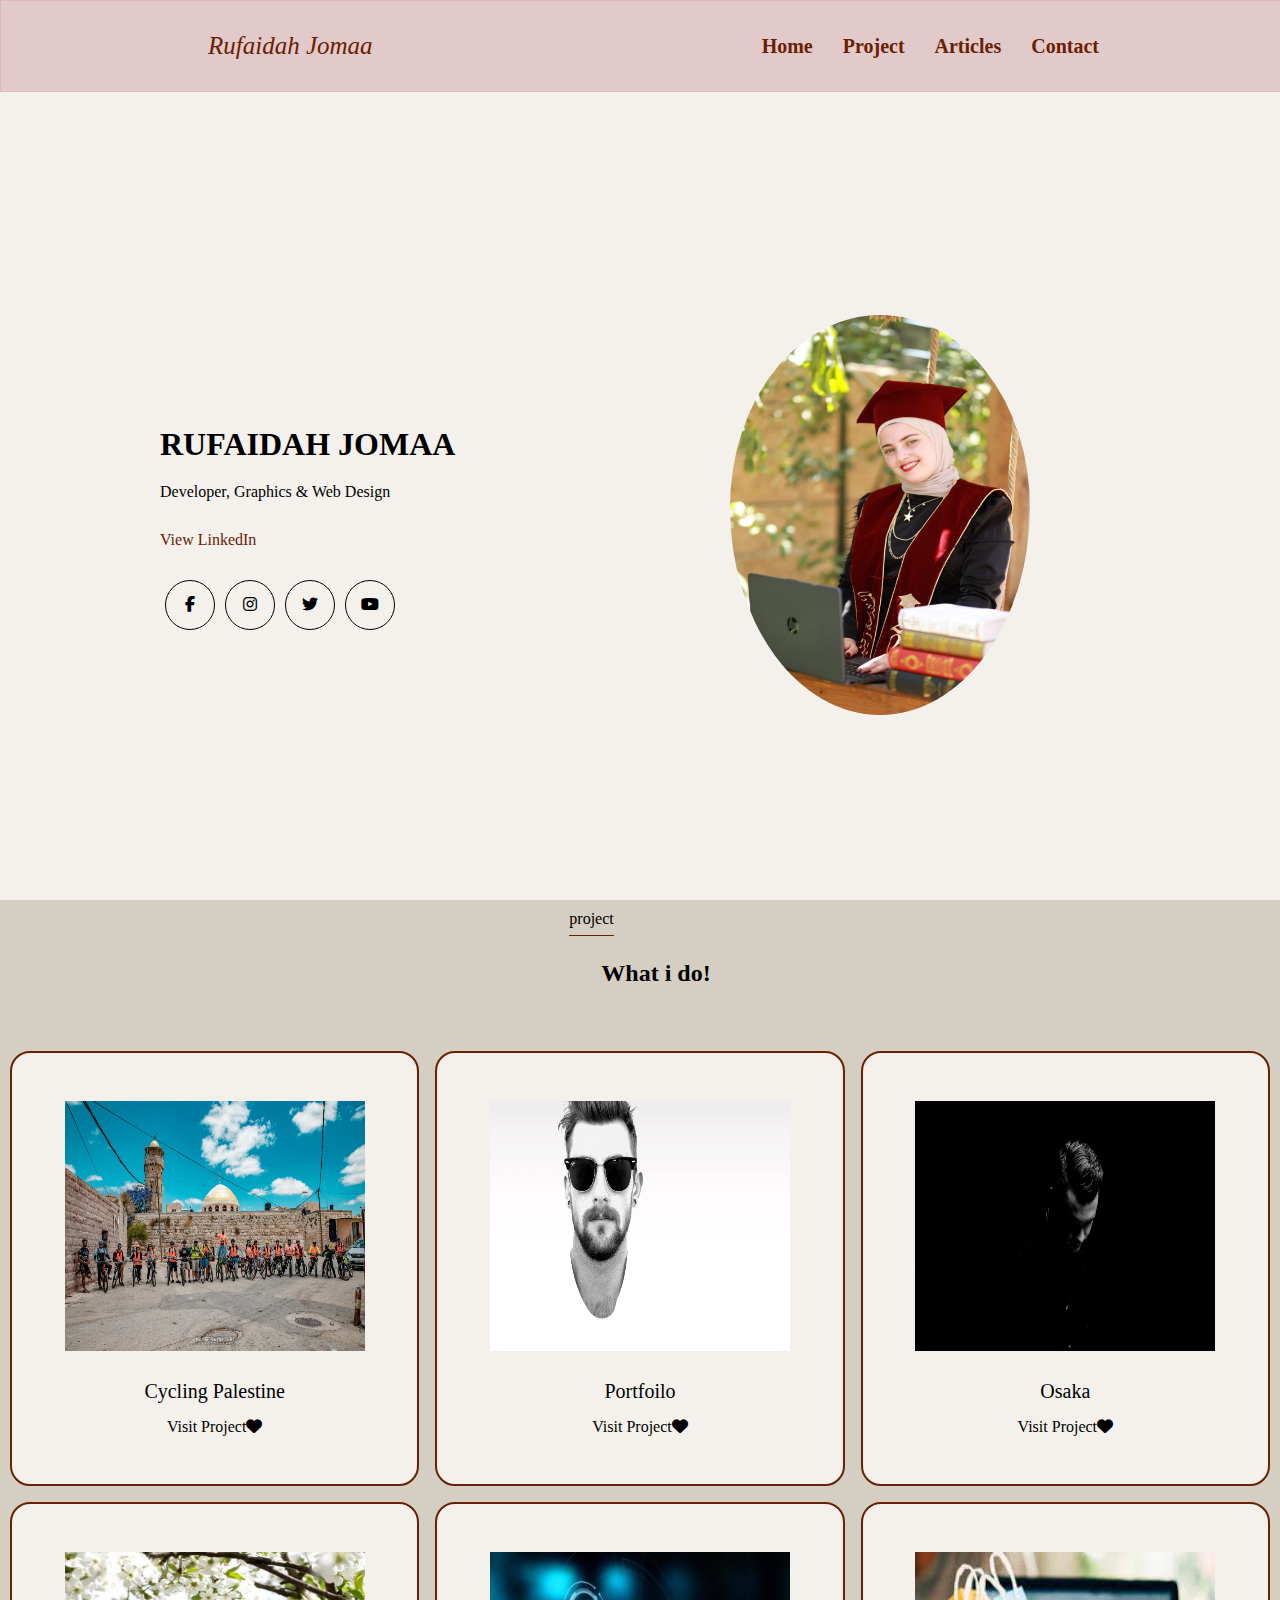
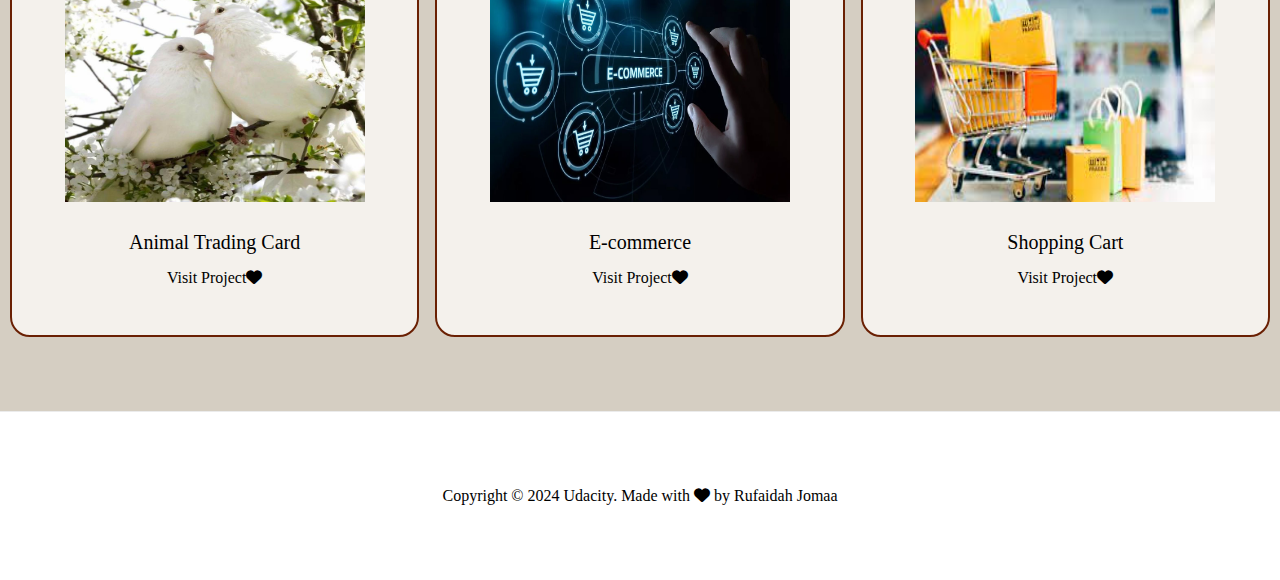
==== index.html @ 46320796 "first commit" ====
<!DOCTYPE html>
<html lang="en">

<head>
  <meta charset="UTF-8">
  <meta name="viewport" content="width=device-width, initial-scale=1.0">
  <title>Personal Blog Website</title>
  <link rel="stylesheet" href="https://cdnjs.cloudflare.com/ajax/libs/font-awesome/6.4.0/css/all.min.css" />
  <link rel="stylesheet" href="assets/css/main.css">
  <link rel="stylesheet" href="assets/css/mediaQuery.css">

</head>

<body>

  <!--Navbar-->
  <nav>
    <div>
      <span class="name">Rufaidah Jomaa</span>
    </div>
    <ul class="navbar-list">
      <li class="item"><a href="index.html">Home</a></li>
      <li class="item"><a href="#project">Project</a></li>
      <li class="item"><a href="articles.html">Articles</a></li>
      <li class="item"><a href="contact.html">contact</a></li>

    </ul>
  </nav>
  <!--Header-->
  <div class="header">
    <div class="container con">
      <div class="header-content">
        <strong>
          <h1>Rufaidah Jomaa</h1>
        </strong>
        <blockquote>Developer, Graphics & Web Design</blockquote>
        <a href="https://www.linkedin.com/in/rufaidah-jomaa-46b5642bb/" class="view-link">View LinkedIn</a>
        <div class="social-media ">
          <div class="icon ">
            <a href="https://www.facebook.com/rufaidah.jomaa.9"><i class="fa-brands fa-facebook-f"></i></a>
          </div>
          <div class="icon">
            <a href="https://www.instagram.com/rufaidahjomaa/"><i class="fa-brands fa-instagram"></i></a>
          </div>
          <div class="icon">
            <a href="https://github.com/rufaidah-jomaa/"><i class="fa-brands fa-twitter"></i></a>
          </div>
          <div class="icon">
            <a href="https://www.youtube.com"> <i class="fa-brands fa-youtube"></i></a>
          </div>

        </div>

      </div>
      <div class="left-sec">
        <div class="main-item">
          <img src="assets/images/main-image.jpeg" alt="developer-image" class="item-main-img">

        </div>
      </div>
    </div>
  </div>

  <!--Projects Section-->
  <div class="projects" id="project">
    <div class="container">
      <div class="project-header ">
        <div class="pro-title ">
          <div>
            <span>project</span>
            <h2 class=" h2-about">What i do!</h2>
          </div>
        </div>
      </div>
      <div class="projects-grid ">
        <div class=" project-item  ">
          <img src="assets/images/cycling.jpeg" alt="cycling palestine image">
          <h3 class="pro-h3">Cycling Palestine</h3>
          <a href="https://cyclingpalestine.netlify.app/" class="pro-link">Visit Project<i
              class="fa-solid fa-heart"></i></a>
        </div>
        <div class=" project-item">
          <img src="assets/images/introbg5.png" alt="portfoilo image">
          <h3 class="pro-h3">Portfoilo</h3>
          <a href="https://rufaidah-jomaa.github.io/Portfolio/" class="pro-link ">Visit Project<i
              class="fa-solid fa-heart"></i></a>
        </div>

        <div class=" project-item">
          <img src="assets/images/bg_osaka.jpg" alt="Osaka image">
          <h3 class="pro-h3">Osaka</h3>
          <a href="https://rufaidah-jomaa.github.io/Osaka/" class="pro-link ">Visit Project<i
              class="fa-solid fa-heart"></i></a>
        </div>
        <div class=" project-item  ">
          <img src="assets/images/bird.jpeg" alt="animal image">
          <h3 class="pro-h3">Animal Trading Card</h3>
          <a href="https://github.com/rufaidah-jomaa/Animal-Trading-Cards" class="pro-link">Visit Project<i
              class="fa-solid fa-heart"></i></a>
        </div>
        <div class=" project-item">
          <img src="assets/images/E-commerce.jpg" alt="E-commerce image">
          <h3 class="pro-h3">E-commerce</h3>
          <a href="https://github.com/rufaidah-jomaa/E-Commerce" class="pro-link ">Visit Project<i
              class="fa-solid fa-heart"></i></a>
        </div>

        <div class=" project-item">
          <a href="#"><img src="assets/images/cart.jpeg" alt="shoping cart image"></a>
          <h3 class="pro-h3">Shopping Cart</h3>
          <a href="https://github.com/rufaidah-jomaa/Shopping-Cart" class="pro-link ">Visit Project<i
              class="fa-solid fa-heart"></i></a>
        </div>
      </div>
    </div>
  </div>
  <!--Footer section-->
  <footer>
    <div class="footer-content ">
      <p>Copyright &copy; 2024 <span class="fw-bold text-uppercase">Udacity</span>.
        Made with <i class="fa-solid fa-heart"></i> by Rufaidah Jomaa</p>
    </div>
  </footer>

</body>

</html>
---- assets/css/main.css ----
@import url('./contact.css');
@import url('./articles.css');
@import url('./mediaQuery.css');

:root {
    --main-color: #6a2003;

}
html, body {
    margin: 0;
    padding: 0;
    overflow-x: hidden;
  }
* {
    margin: 0;
    padding: 0;
    font-family: Georgia, 'Times New Roman', Times, serif;

}

nav {
    color: var(--main-color);
    border: 1px solid rgb(224, 184, 184);
    background-color: rgb(226, 202, 202);
    display: flex;
    justify-content: space-around;
    align-items: center;
    padding: 15px;
    position: fixed;
    width: 100%;
    z-index: 1;
    height: 60px;

}

.item {
    top: 50%;
    font-weight: bold;
}

.name {
    font-size: 25px;
    font-family: Georgia, 'Times New Roman', Times, serif;
    font-style: italic;
}

ul {
    display: flex;
    list-style: none;
    gap: 20px;

}

ul li a {
    text-decoration: none;
    font-size: 20px;
    text-transform: capitalize;
    color: var(--main-color);
    padding: 5px;
    top: 50%;
    font-family: Cambria, Cochin, Georgia, Times, 'Times New Roman', serif;
}

ul li a:hover {
    color: var(--main-color);
    border-bottom: 2px solid var(--main-color);

}

/*header section*/
.header {
    background-color: #f4f1ec;
}

.header-content h1 {
    text-transform: uppercase;

}

.header .con {
    display: flex;
    align-items: center;
    height: 100vh;
    width: 75%;
    margin: auto;
  
}

.header-content {
    line-height: 3rem;
    padding-top: 150px;
}

.social-media {
    margin-top: 1rem;
    display: flex;
    justify-content: space-around;
    width: 50%;
}

.icon {
    border: 1px solid;
    border-radius: 50%;
    display: flex;
    justify-content: center;
    align-items: center;
    width: 3rem;
    height: 3rem;
    transition-duration: 1s;
    color: #000000;
}

.view-link {
    color: var(--main-color);
}

.icon:hover {
    background-color: var(--main-color);
}

.navbar-nav .nav-link.active,
.navbar-nav .nav-link.show {
    color: var(--main-color);
}

.nav-link:focus,
.nav-link:hover {
    color: var(--main-color);
}

.title h2 {
    font-size: 4rem;
    letter-spacing: 10px;
    color: #cacaca;
    font-weight: 900;
}

.title h3 {
    font-size: 2rem;
    font-weight: 900;
}


.item-main-img {
    width: 400px;
    height: 400px;
    border-radius: 50%;
    -webkit-border-radius: 50%;
    -moz-border-radius: 50%;
    -ms-border-radius: 50%;
    -o-border-radius: 50%;
    padding-top: 15px;

}

.header-content {
    width: 50%;

}

.left-sec {
    width: 50%;

}

.main-item {
    display: flex;
    width: 300px;
    height: 300px;
    margin: auto;
    
}



/*start projects section*/
.projects {
    padding: 10px;
    background-color: #d5cec2;
}

.pro-title {
    display: flex;
    justify-content: center;

}

.pro-title span {
    border-bottom: 1px solid var(--main-color);
    padding-bottom: 0.5rem;
}

.h2-about {
    padding-left: 2rem;
    padding-top: 2rem;
}

.pro-h3 {
    font-size: 20px;
    font-weight: 500;
    padding-bottom: 15px;
    padding-top: 25px;
}

.projects-grid {
    padding-block: 4rem;
    display: grid;
    grid-template-columns: repeat(3, 1fr);
    gap: 1rem;
}

.project-item {
    box-sizing: border-box;
    text-align: center;
    padding: 3rem;
    border: 2px solid var(--main-color);
    border-radius: 20px;
    background-color: #f4f1ec;
}

.project-item img {
    width: 300px;
    height: 250px;
}

.title-border-color {
    border-color: var(--main-color) !important;
}



/*footer section*/
footer {
    display: flex;
    justify-content: center;
    padding: 75px 15px;
    text-align: center;
    border-top: 1px solid #ebebeb;
}

.footer-content {
    display: flex;
}

.footer-content a {
    color: #000000;
    font-weight: 700;
    margin-left: 0.5rem;
}

.footer-content a:hover {
    color: #eda62a;

}
---- assets/css/mediaQuery.css ----
@media screen and (max-width: 540px) {
    body {
        font-size: 15px !important;
    }

    .navbar {
        flex-direction: column;
        display: flex;
    }

    .projects-grid {
        grid-template-columns: 1fr;
    }

    .articles-grid {
        padding-top: 30px;
        grid-template-columns: 1fr;
        display: flex;
        flex-wrap: wrap;
        gap: 30px;
        justify-content: center;

    }

    .article-item {
        width: 100%;
        max-width: 400px;
        margin: 0 auto;
        box-sizing: border-box;
        padding: 10px;
        border-radius: 15px;
    }

    .art-img img {
        width: 100%;
        height: auto;
    }

    nav {
        flex-direction: column;
        justify-content: center;
        align-items: center;
        padding: 2px;
    }

    .header .con {
        flex-direction: column;
        width: 100%;
    }

    .header-content {
        width: 100%;
        text-align: center;
    }

    .social-media {
        margin: auto;
    }

    .contact-form-grid {
        grid-template-columns: 1fr;
        text-align: center;
        justify-content: center;
    }

    .contact-image img {
        margin: 0 auto;
        width: 80%;
    }

    .contact-form-content {
        padding: 10px;
    }

    .projects .projects-grid {
        display: unset;

    }

    .left-sec {
        align-items: center;
    }

    .item-main-img {
        width: 200px;
        height: 250px;

    }

    .project-item {
        text-align: center;
    }

    .project-item img {
        display: block;
        margin: 0 auto;
        max-width: 100%;
        height: auto;
    }
}


@media screen and (min-width: 377px) and (max-width:431px) {
    body {
        font-size: 15px !important;
    }

    .navbar {
        flex-direction: column;
        display: flex;
    }

    .projects-grid {
        grid-template-columns: 1fr;
    }

    .articles-grid {
        padding-top: 30px;
        grid-template-columns: 1fr;
        display: flex;
        flex-wrap: wrap;
        gap: 30px;
        justify-content: center;

    }

    .article-item {
        width: 100%;
        max-width: 400px;
        margin: 0 auto;
        /* توسيط البطاقة داخل المساحة */
        box-sizing: border-box;
        padding: 10px;
        border-radius: 15px;
    }

    .art-img img {
        width: 100%;
        height: auto;
    }

    nav {
        flex-direction: column;
        justify-content: center;
        align-items: center;
        padding: 2px;
    }

    .header .con {
        flex-direction: column;
        width: 100%;
    }

    .header-content {
        width: 100%;
        text-align: center;
    }

    .social-media {
        margin: auto;
    }

    .contact-form-grid {
        grid-template-columns: 1fr;
        text-align: center;
        justify-content: center;
    }

    .contact-image img {
        margin: 0 auto;
        width: 80%;
    }

    .contact-form-content {
        padding: 10px;
    }

    .projects .projects-grid {
        display: unset;

    }

    .left-sec {
        width: 100%;
        align-items: center;
        justify-content: center;

    }

    .item-main-img {
        width: 300px;
        height: 400px;
    }

    .project-item {
        text-align: center;
    }

    .project-item img {
        display: block;
        margin: 0 auto;
        max-width: 100%;
        height: auto;
    }
}

@media screen and (min-width: 541px) and (max-width: 821px) {

    .articles-grid {
        grid-template-columns: 1fr 1fr;
    }

    .article-item {
        padding: 6px;
        margin-top: 61px;
    }

    .header {
        width: 100%;
        height: 100vh;

    }

    .header-content {
        width: 100%;
    }

    .projects-grid {
        grid-template-columns: 1fr;
    }

    .left-sec {
        align-items: center;

    }

    .item-main-img {
        width: 100%;
        height: 400px;


    }

    .contact-form-grid {
        display: block;
        grid-template-columns: 1fr;
        align-items: center;
        justify-content: center;
        width: 85%;
    }

    .contact-image img {
        margin: 0 auto;

    }

    .contact-form-content {
        padding: 10px;
        align-items: center;
    }

}

@media screen and (min-width:822px) and (max-width: 1024px) {
    .articles-grid {
        grid-template-columns: 1fr 1fr;
    }

    .article-item {
        padding: 6px;
        margin-top: 61px;
    }

    .header {
        width: 100%;
        height: 100vh;

    }

    .header-content {
        width: 100%;
    }

    .projects-grid {
        grid-template-columns: 1fr 1fr;
    }

    .left-sec {
        align-items: center;

    }

    .item-main-img {
        width: 100%;
        height: 400px;


    }

    .contact-form-grid {
        display: block;
        grid-template-columns: 1fr;
        align-items: center;
        justify-content: center;
        width: 85%;
    }

    .contact-image img {
        margin: 0 auto;

    }

    .contact-form-content {
        padding: 10px;
        align-items: center;
    }

}

@media screen and (min-width: 1025px) and (max-width: 1280px) {
    .articles-grid {
        grid-template-columns: 1fr 1fr;
    }
}
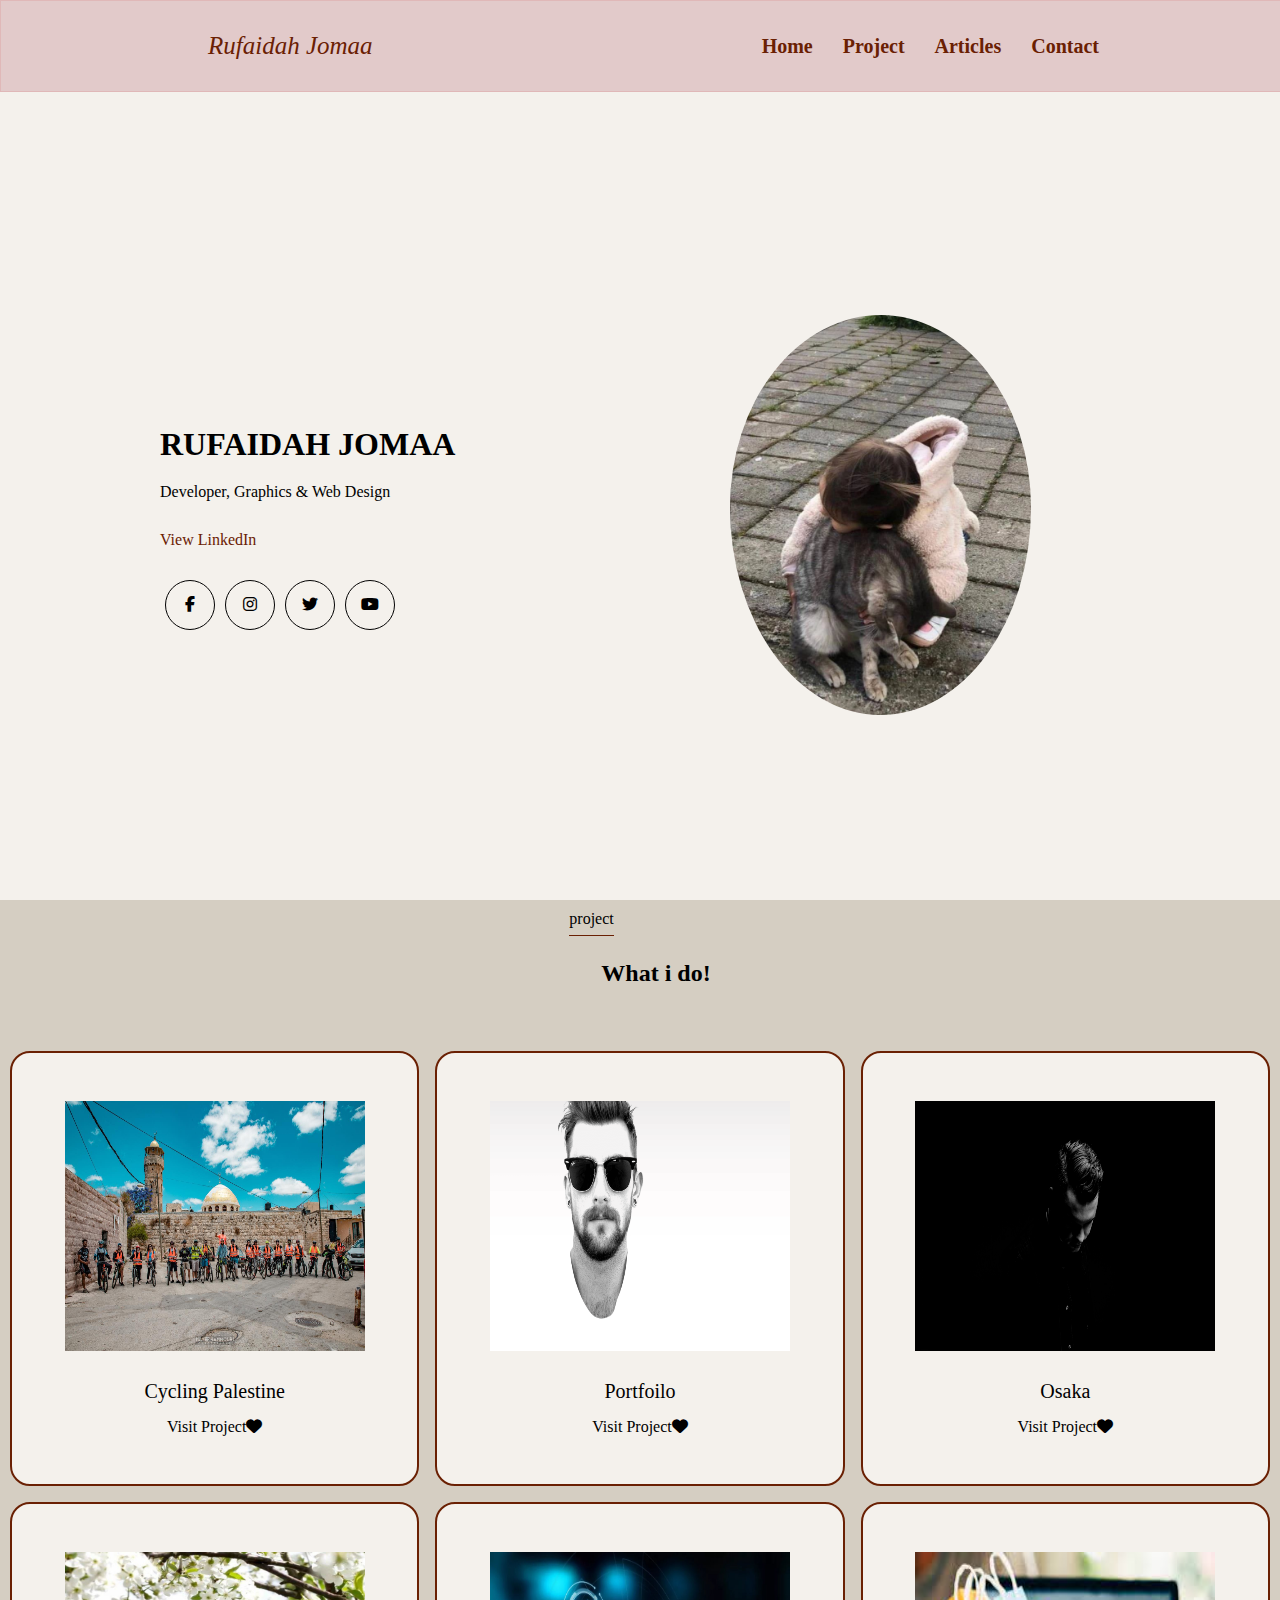
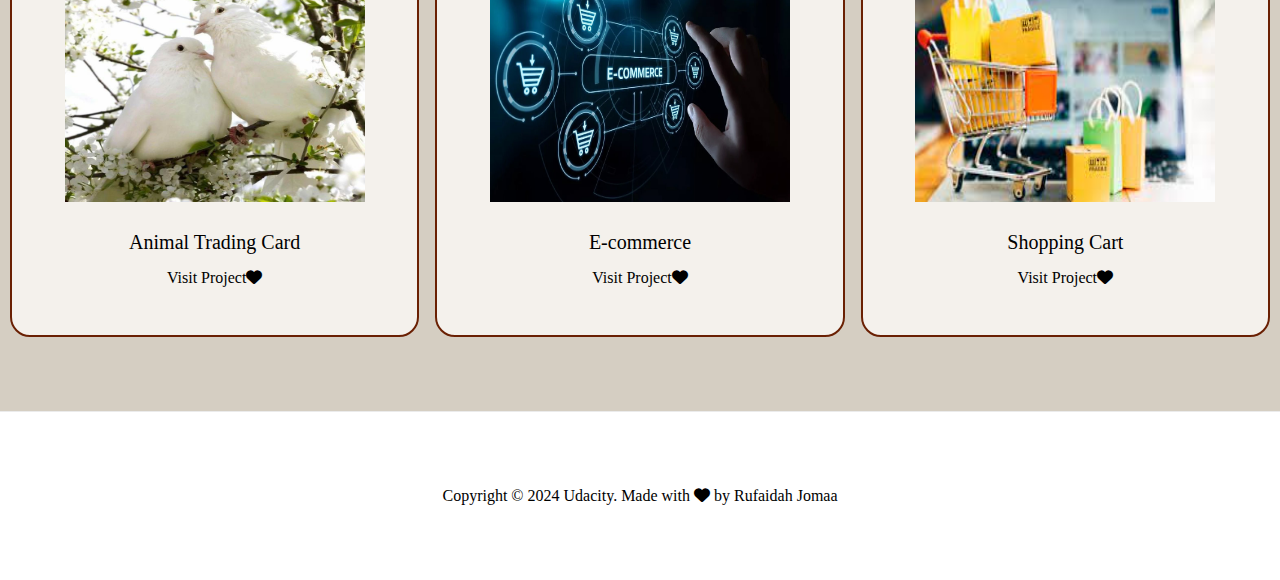
==== commit 7ccd3d01: "change main image" ====
--- a/index.html
+++ b/index.html
@@ -54,7 +54,7 @@
       </div>
       <div class="left-sec">
         <div class="main-item">
-          <img src="assets/images/main-image.jpeg" alt="developer-image" class="item-main-img">
+          <img src="assets/images/main-image.jpg" alt="developer-image" class="item-main-img">
 
         </div>
       </div>
